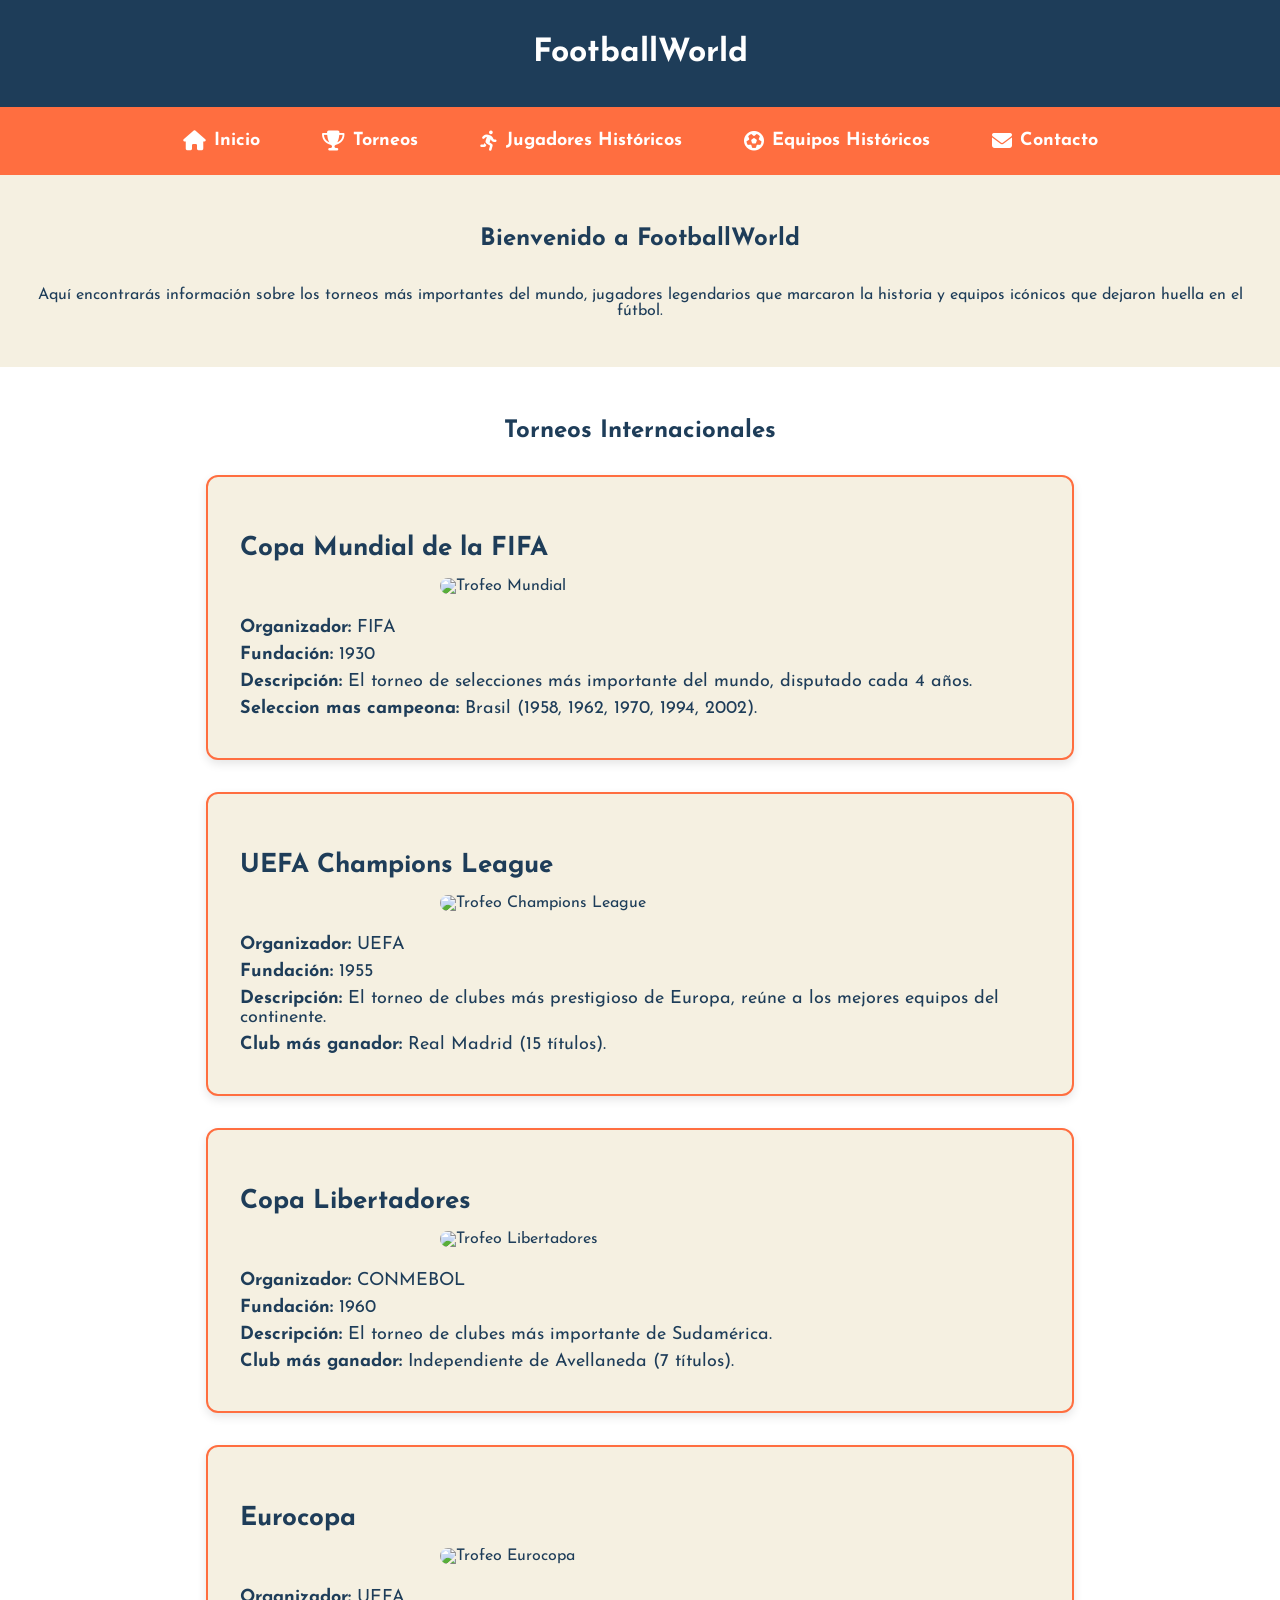
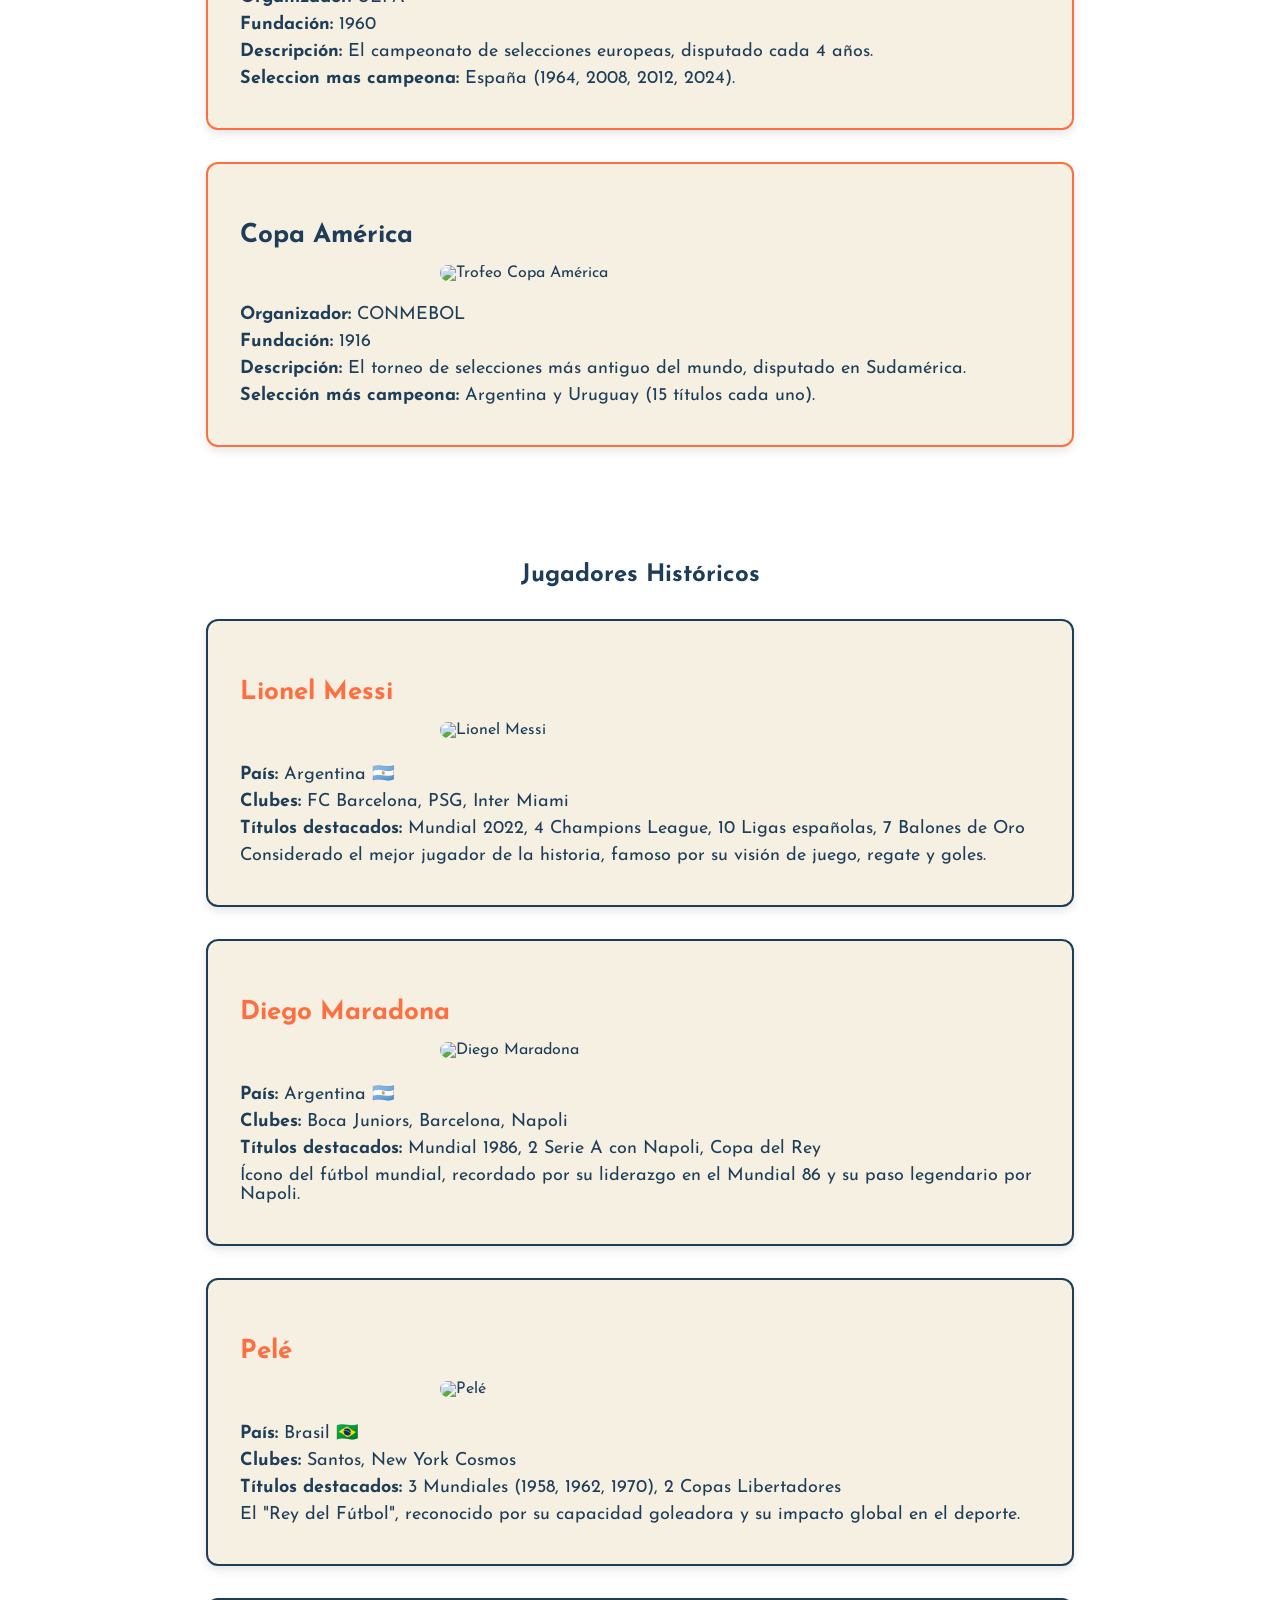
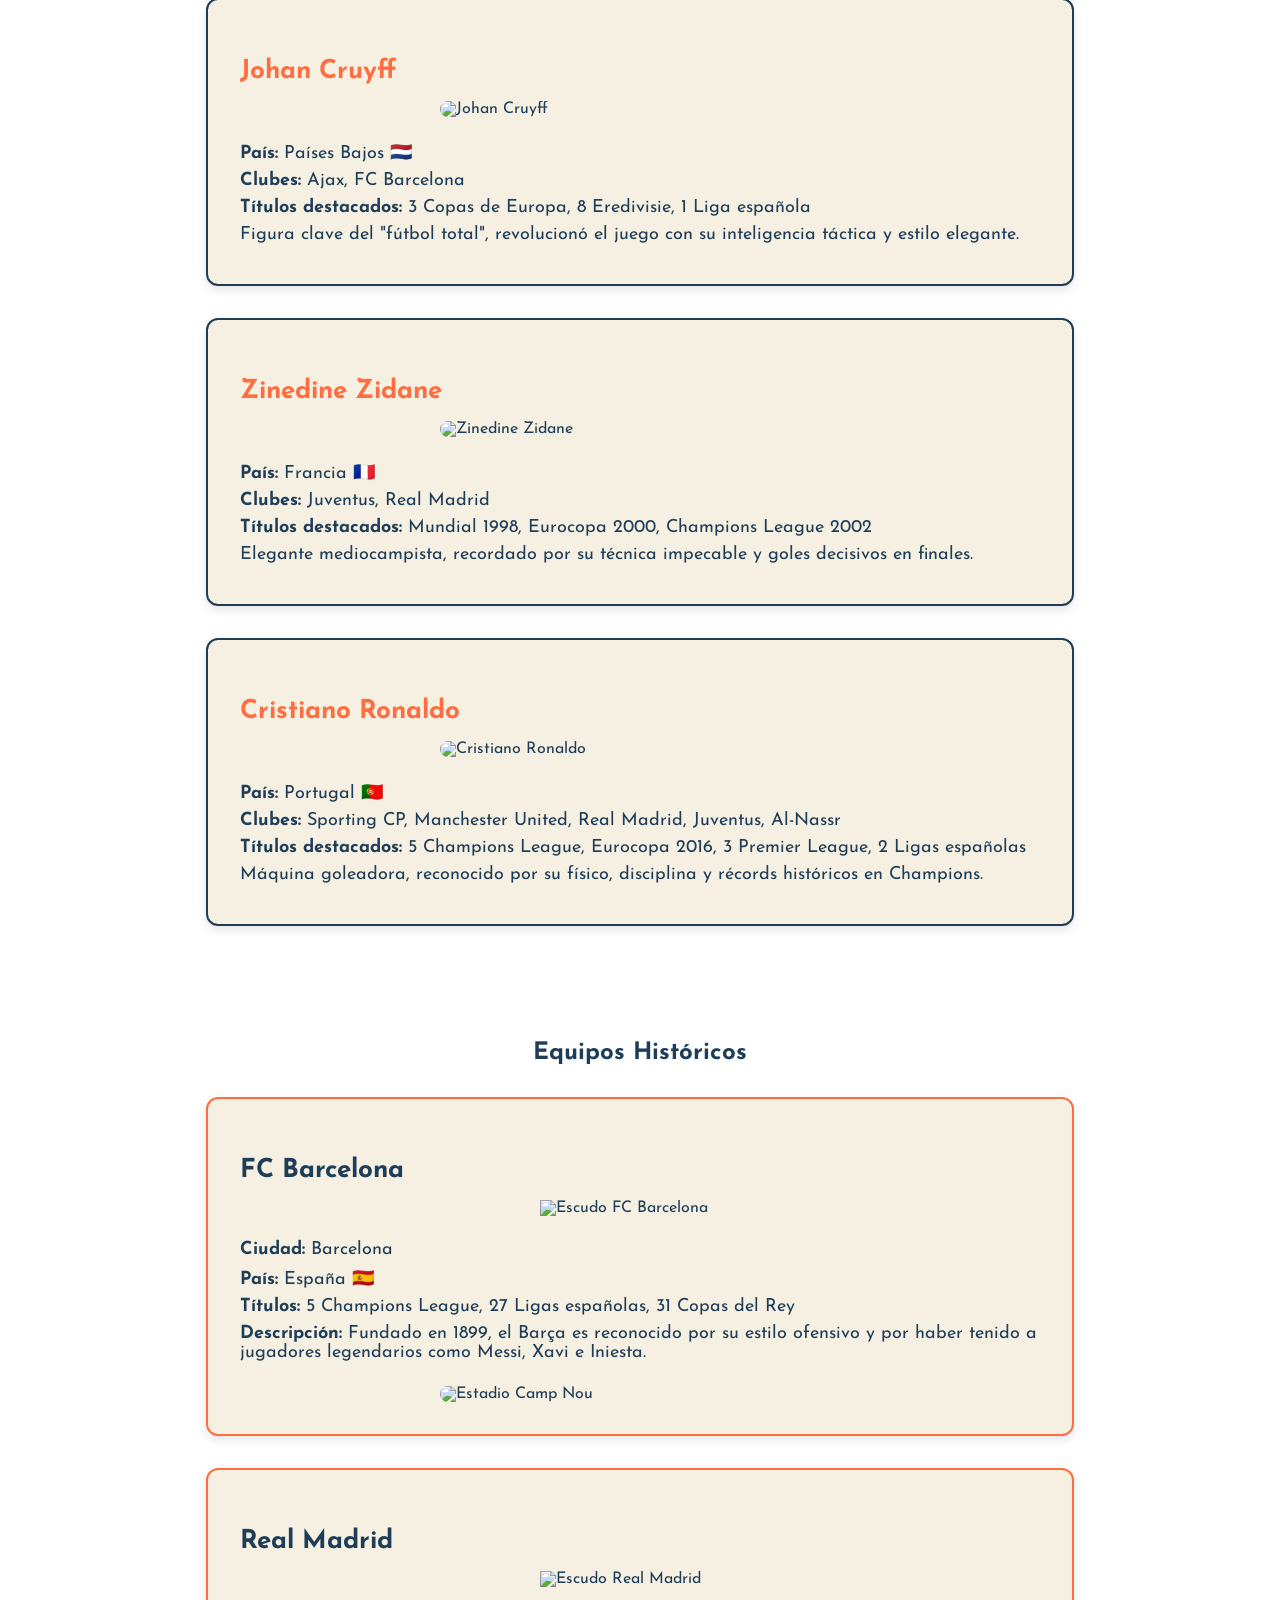
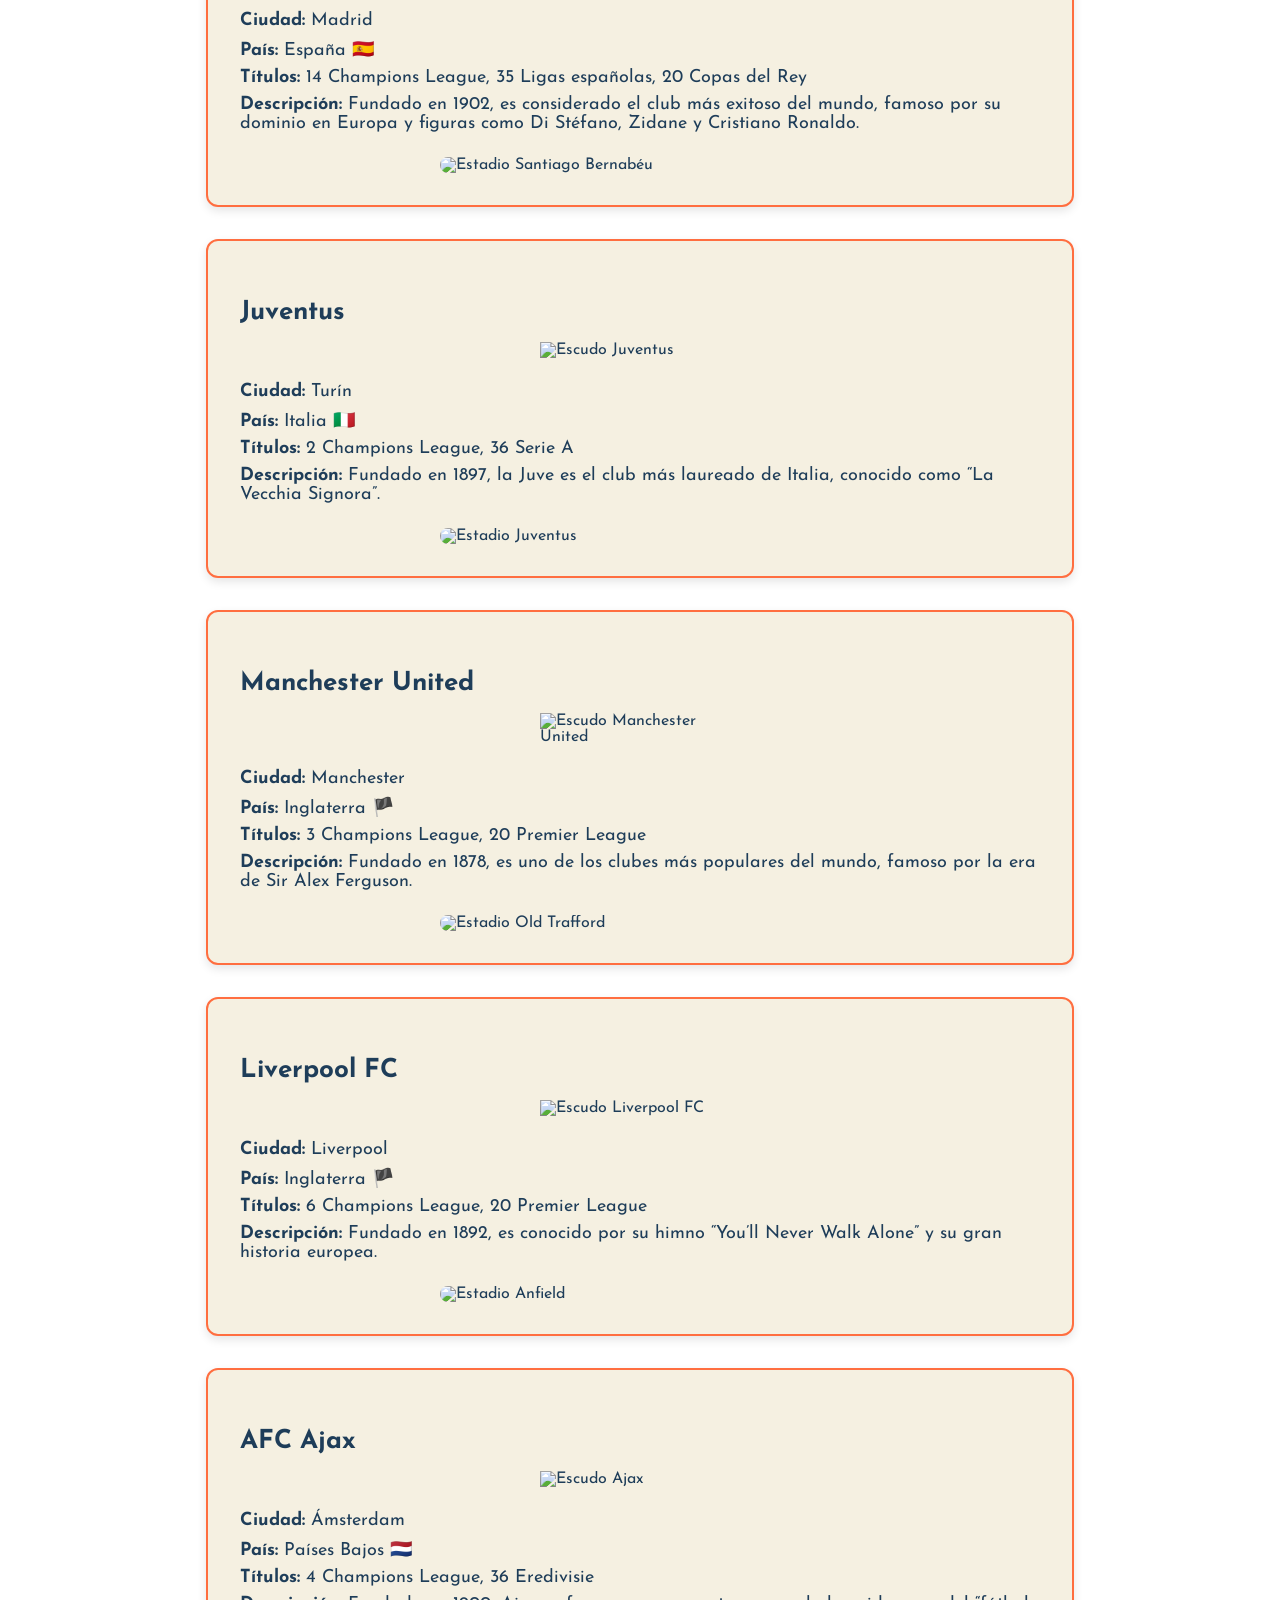
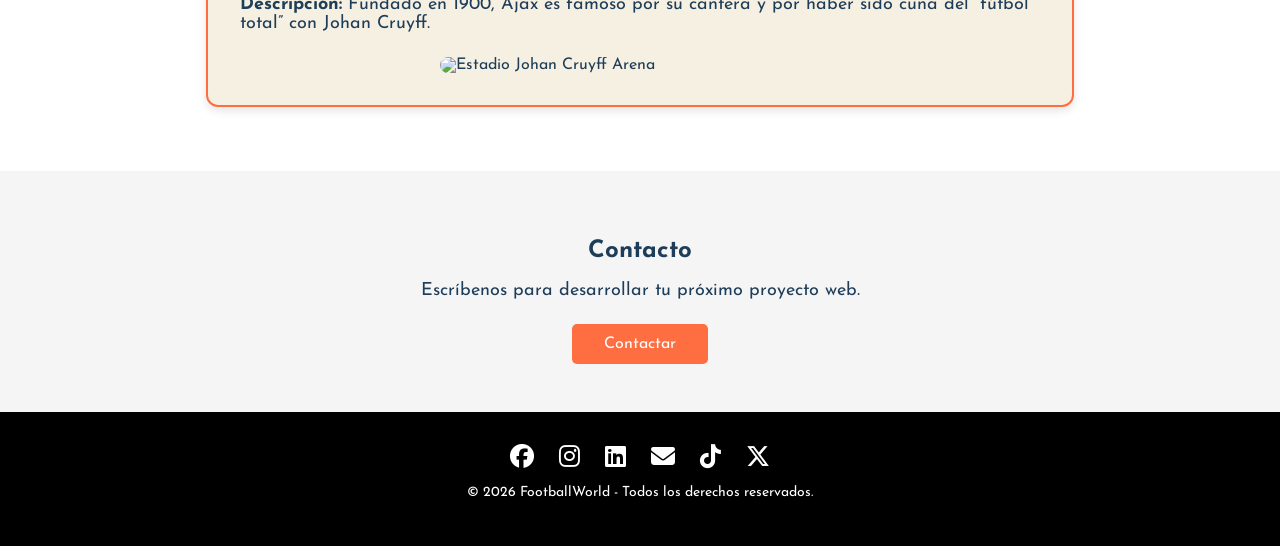
==== index.html @ 8bb460c0 "Primer commit examen" ====
<!DOCTYPE html>
<html lang="es">
<head>
  <meta charset="UTF-8">
  <meta name="viewport" content="width=device-width, initial-scale=1.0">
  <title>FootballWorld</title>
  <link rel="stylesheet" href="styles.css">
  <link rel="stylesheet" href="https://cdnjs.cloudflare.com/ajax/libs/font-awesome/6.5.0/css/all.min.css">
  <link href="https://fonts.googleapis.com/css2?family=Josefin+Sans:wght@400;600;700&display=swap" rel="stylesheet">
</head>
<body>
  <header>
    <h1>FootballWorld</h1>
  </header>

  <nav>
  <ul class="navbar">
    <li><a href="#inicio"><i class="fa-solid fa-house"></i> Inicio</a></li>
    <li><a href="#torneos"><i class="fa-solid fa-trophy"></i> Torneos</a></li>
    <li><a href="#jugadores"><i class="fa-solid fa-person-running"></i> Jugadores Históricos</a></li>
    <li><a href="#equipos"><i class="fa-solid fa-futbol"></i> Equipos Históricos</a></li>
    <li><a href="#contacto"><i class="fa-solid fa-envelope"></i> Contacto</a></li>
  </ul>
</nav>

  <main id="inicio">
  <section class="intro">
    <h2>Bienvenido a FootballWorld</h2>
    <p>
      Aquí encontrarás información sobre los torneos más importantes del mundo, 
      jugadores legendarios que marcaron la historia y equipos icónicos que 
      dejaron huella en el fútbol.
    </p>
  </section>

<section id="torneos" class="torneos">
  <h2>Torneos Internacionales</h2>

  <article class="torneo">
    <h3>Copa Mundial de la FIFA</h3>
    <img src="https://encrypted-tbn0.gstatic.com/images?q=tbn:ANd9GcSL83LTvToa8nccaPI89lY_5sofRJdezQf_lw0dW2DbQk1eMROMgVx8tAE&s=10" alt="Trofeo Mundial" class="imagen-torneo">
    <p><strong>Organizador:</strong> FIFA</p>
    <p><strong>Fundación:</strong> 1930</p>
    <p><strong>Descripción:</strong> El torneo de selecciones más importante del mundo, disputado cada 4 años.</p>
    <p><strong>Seleccion mas campeona:</strong> Brasil (1958, 1962, 1970, 1994, 2002).</p>
  </article>

  <article class="torneo">
    <h3>UEFA Champions League</h3>
    <img src="https://s2.elespanol.com/2022/05/23/deportes/futbol/674692775_224511072_1706x1280.jpg" alt="Trofeo Champions League" class="imagen-torneo">
    <p><strong>Organizador:</strong> UEFA</p>
    <p><strong>Fundación:</strong> 1955</p>
    <p><strong>Descripción:</strong> El torneo de clubes más prestigioso de Europa, reúne a los mejores equipos del continente.</p>
    <p><strong>Club más ganador:</strong> Real Madrid (15 títulos).</p>
  </article>

  <article class="torneo">
    <h3>Copa Libertadores</h3>
    <img src="https://www.eluniverso.com/resizer/v2/24DIKIOMERDZBE6WLTE4V4YYPY.jpg?auth=9428db338f1df5e79a36a889d933ce862d0573d025df606b18bf661cca1655e7&width=1055&height=670&quality=75&smart=true" alt="Trofeo Libertadores" class="imagen-torneo">
    <p><strong>Organizador:</strong> CONMEBOL</p>
    <p><strong>Fundación:</strong> 1960</p>
    <p><strong>Descripción:</strong> El torneo de clubes más importante de Sudamérica.</p>
    <p><strong>Club más ganador:</strong> Independiente de Avellaneda (7 títulos).</p>
  </article>

  <article class="torneo">
    <h3>Eurocopa</h3>
    <img src="https://cdn2.mediotiempo.com/uploads/media/2022/10/09/eurocopa-llevara-cabo-alemania-twitter.jpg" alt="Trofeo Eurocopa" class="imagen-torneo">
    <p><strong>Organizador:</strong> UEFA</p>
    <p><strong>Fundación:</strong> 1960</p>
    <p><strong>Descripción:</strong> El campeonato de selecciones europeas, disputado cada 4 años.</p>
    <p><strong>Seleccion mas campeona:</strong> España (1964, 2008, 2012, 2024).</p>
  </article>

  <article class="torneo">
    <h3>Copa América</h3>
    <img src="https://encrypted-tbn0.gstatic.com/images?q=tbn:ANd9GcQXk1ZOLnOisGRROzyBAfWPpgoR9V2AQHLovTvPxz3rZEyqccPFTFo9ViPD&s=10" alt="Trofeo Copa América" class="imagen-torneo">
    <p><strong>Organizador:</strong> CONMEBOL</p>
    <p><strong>Fundación:</strong> 1916</p>
    <p><strong>Descripción:</strong> El torneo de selecciones más antiguo del mundo, disputado en Sudamérica.</p>
    <p><strong>Selección más campeona:</strong> Argentina y Uruguay (15 títulos cada uno).</p>
  </article>
</section>

<section id="jugadores" class="jugadores">
  <h2>Jugadores Históricos</h2>

  <article class="jugador">
    <h3>Lionel Messi</h3>
    <img src="https://static01.nyt.com/images/2019/04/16/sports/16onsoccerweb-2/merlin_153612873_5bb119b9-8972-4087-b4fd-371cab8c5ba2-articleLarge.jpg?quality=75&auto=webp&disable=upscale" alt="Lionel Messi" class="imagen-jugador">
    <p><strong>País:</strong> Argentina 🇦🇷</p>
    <p><strong>Clubes:</strong> FC Barcelona, PSG, Inter Miami</p>
    <p><strong>Títulos destacados:</strong> Mundial 2022, 4 Champions League, 10 Ligas españolas, 7 Balones de Oro</p>
    <p>Considerado el mejor jugador de la historia, famoso por su visión de juego, regate y goles.</p>
  </article>

  <article class="jugador">
    <h3>Diego Maradona</h3>
    <img src="https://pbs.twimg.com/media/EWESHMOXsAAFfF1.jpg" alt="Diego Maradona" class="imagen-jugador">
    <p><strong>País:</strong> Argentina 🇦🇷</p>
    <p><strong>Clubes:</strong> Boca Juniors, Barcelona, Napoli</p>
    <p><strong>Títulos destacados:</strong> Mundial 1986, 2 Serie A con Napoli, Copa del Rey</p>
    <p>Ícono del fútbol mundial, recordado por su liderazgo en el Mundial 86 y su paso legendario por Napoli.</p>
  </article>

  <article class="jugador">
    <h3>Pelé</h3>
    <img src="https://img.vavel.com/pele-1670369741960.webp" alt="Pelé" class="imagen-jugador">
    <p><strong>País:</strong> Brasil 🇧🇷</p>
    <p><strong>Clubes:</strong> Santos, New York Cosmos</p>
    <p><strong>Títulos destacados:</strong> 3 Mundiales (1958, 1962, 1970), 2 Copas Libertadores</p>
    <p>El "Rey del Fútbol", reconocido por su capacidad goleadora y su impacto global en el deporte.</p>
  </article>

  <article class="jugador">
    <h3>Johan Cruyff</h3>
    <img src="https://d3h7g948tee6ho.cloudfront.net/wp-content/uploads/2022/04/gol-imposible.jpg" alt="Johan Cruyff" class="imagen-jugador">
    <p><strong>País:</strong> Países Bajos 🇳🇱</p>
    <p><strong>Clubes:</strong> Ajax, FC Barcelona</p>
    <p><strong>Títulos destacados:</strong> 3 Copas de Europa, 8 Eredivisie, 1 Liga española</p>
    <p>Figura clave del "fútbol total", revolucionó el juego con su inteligencia táctica y estilo elegante.</p>
  </article>

  <article class="jugador">
    <h3>Zinedine Zidane</h3>
    <img src="https://editorial.uefa.com/resources/025d-0f69b209e165-4b70a310f06b-1000/bayer_leverkusen_v_real_madrid_-_champions_league_final_2002.jpeg" alt="Zinedine Zidane" class="imagen-jugador">
    <p><strong>País:</strong> Francia 🇫🇷</p>
    <p><strong>Clubes:</strong> Juventus, Real Madrid</p>
    <p><strong>Títulos destacados:</strong> Mundial 1998, Eurocopa 2000, Champions League 2002</p>
    <p>Elegante mediocampista, recordado por su técnica impecable y goles decisivos en finales.</p>
  </article>

  <article class="jugador">
    <h3>Cristiano Ronaldo</h3>
    <img src="https://s2.elespanol.com/2018/07/03/elbernabeu/real-madrid/futbol/futbol_319734402_91106588_1706x1280.jpg" alt="Cristiano Ronaldo" class="imagen-jugador">
    <p><strong>País:</strong> Portugal 🇵🇹</p>
    <p><strong>Clubes:</strong> Sporting CP, Manchester United, Real Madrid, Juventus, Al-Nassr</p>
    <p><strong>Títulos destacados:</strong> 5 Champions League, Eurocopa 2016, 3 Premier League, 2 Ligas españolas</p>
    <p>Máquina goleadora, reconocido por su físico, disciplina y récords históricos en Champions.</p>
  </article>
</section>

<section id="equipos" class="equipos">
  <h2>Equipos Históricos</h2>

  <article class="equipo">
    <h3>FC Barcelona</h3>
    <img src="https://upload.wikimedia.org/wikipedia/sco/thumb/4/47/FC_Barcelona_%28crest%29.svg/1280px-FC_Barcelona_%28crest%29.svg.png" alt="Escudo FC Barcelona" class="imagen-equipo">
    <p><strong>Ciudad:</strong> Barcelona</p>
    <p><strong>País:</strong> España 🇪🇸</p>
    <p><strong>Títulos:</strong> 5 Champions League, 27 Ligas españolas, 31 Copas del Rey</p>
    <p><strong>Descripción:</strong> Fundado en 1899, el Barça es reconocido por su estilo ofensivo y por haber tenido a jugadores legendarios como Messi, Xavi e Iniesta.</p>
    <img src="https://www.fcbarcelona.com/photo-resources/2021/08/09/276ad270-e5c6-453d-8d9f-212417ad7cb3/Camp-Nou-3.jpg?width=1200&height=750" alt="Estadio Camp Nou" class="imagen-estadio">
  </article>

  <!-- Real Madrid -->
  <article class="equipo">
    <h3>Real Madrid</h3>
    <img src="https://upload.wikimedia.org/wikipedia/en/5/56/Real_Madrid_CF.svg" alt="Escudo Real Madrid" class="imagen-equipo">
    <p><strong>Ciudad:</strong> Madrid</p>
    <p><strong>País:</strong> España 🇪🇸</p>
    <p><strong>Títulos:</strong> 14 Champions League, 35 Ligas españolas, 20 Copas del Rey</p>
    <p><strong>Descripción:</strong> Fundado en 1902, es considerado el club más exitoso del mundo, famoso por su dominio en Europa y figuras como Di Stéfano, Zidane y Cristiano Ronaldo.</p>
    <img src="https://www.hypertherm.com/globalassets/learn-about-cutting/spark-blog/art_real_madrid_stadium_interior_1140x604.jpg" alt="Estadio Santiago Bernabéu" class="imagen-estadio">
  </article>

  <article class="equipo">
    <h3>Juventus</h3>
    <img src="https://images.seeklogo.com/logo-png/20/2/fc-juventus-logo-png_seeklogo-203261.png" alt="Escudo Juventus" class="imagen-equipo">
    <p><strong>Ciudad:</strong> Turín</p>
    <p><strong>País:</strong> Italia 🇮🇹</p>
    <p><strong>Títulos:</strong> 2 Champions League, 36 Serie A</p>
    <p><strong>Descripción:</strong> Fundado en 1897, la Juve es el club más laureado de Italia, conocido como “La Vecchia Signora”.</p>
    <img src="https://dynamic-media-cdn.tripadvisor.com/media/photo-o/25/3e/59/34/stadio-allianz.jpg?w=900&h=500&s=1" alt="Estadio Juventus" class="imagen-estadio">
  </article>

  <article class="equipo">
    <h3>Manchester United</h3>
    <img src="https://upload.wikimedia.org/wikipedia/hif/f/ff/Manchester_United_FC_crest.png" alt="Escudo Manchester United" class="imagen-equipo">
    <p><strong>Ciudad:</strong> Manchester</p>
    <p><strong>País:</strong> Inglaterra 🏴</p>
    <p><strong>Títulos:</strong> 3 Champions League, 20 Premier League</p>
    <p><strong>Descripción:</strong> Fundado en 1878, es uno de los clubes más populares del mundo, famoso por la era de Sir Alex Ferguson.</p>
    <img src="https://encrypted-tbn0.gstatic.com/images?q=tbn:ANd9GcS4uNKhJGuvqZ28ecp8S-h_rmk_OVQ6Z95jcQdU89nCenhBRkv2DP1U0B5q&s=10" alt="Estadio Old Trafford" class="imagen-estadio">
  </article>

  <article class="equipo">
    <h3>Liverpool FC</h3>
    <img src="https://upload.wikimedia.org/wikipedia/en/0/0c/Liverpool_FC.svg" alt="Escudo Liverpool FC" class="imagen-equipo">
    <p><strong>Ciudad:</strong> Liverpool</p>
    <p><strong>País:</strong> Inglaterra 🏴</p>
    <p><strong>Títulos:</strong> 6 Champions League, 20 Premier League</p>
    <p><strong>Descripción:</strong> Fundado en 1892, es conocido por su himno “You’ll Never Walk Alone” y su gran historia europea.</p>
    <img src="https://backend.liverpoolfc.com/sites/default/files/styles/lg/public/2025-09/anfield-general-view-gv-12092025_00d1642212056df2efb76a2cb9ade743.jpg?itok=Q9i3o9fA" alt="Estadio Anfield" class="imagen-estadio">
  </article>

  <article class="equipo">
    <h3>AFC Ajax</h3>
    <img src="https://upload.wikimedia.org/wikipedia/commons/thumb/0/0d/Logo_AFC_Ajax_%281928-1991%2C_2025-%29.png/250px-Logo_AFC_Ajax_%281928-1991%2C_2025-%29.png" alt="Escudo Ajax" class="imagen-equipo">
    <p><strong>Ciudad:</strong> Ámsterdam</p>
    <p><strong>País:</strong> Países Bajos 🇳🇱</p>
    <p><strong>Títulos:</strong> 4 Champions League, 36 Eredivisie</p>
    <p><strong>Descripción:</strong> Fundado en 1900, Ajax es famoso por su cantera y por haber sido cuna del “fútbol total” con Johan Cruyff.</p>
    <img src="https://images.nu.nl/m/jqgx0rda4uex_wd1280/0/357/5566/3131/johan-cruijff-arena-ajax.jpg" alt="Estadio Johan Cruyff Arena" class="imagen-estadio">
  </article>
</section>

<section id="contacto" class="contacto">
  <h2>Contacto</h2>
  <p>Escríbenos para desarrollar tu próximo proyecto web.</p>
  <a href="#" class="btn-contacto">Contactar</a>
</section>

<footer class="footer">
  <div class="social-icons">
    <i class="fa-brands fa-facebook"></i>
    <i class="fa-brands fa-instagram"></i>
    <i class="fa-brands fa-linkedin"></i>
    <i class="fa-solid fa-envelope"></i>
    <i class="fa-brands fa-tiktok"></i>
    <i class="fa-brands fa-x-twitter"></i>
  </div>
  <p>© 2026 FootballWorld - Todos los derechos reservados.</p>
</footer>
</body>
</html>
---- styles.css ----
html {
  scroll-behavior: smooth;
}

:root {
  --color-primario: #1e3d59;
  --color-secundario: #f5f0e1;
  --color-acento: #ff6e40;
}

body {
  font-family: 'Josefin Sans', sans-serif;
  margin: 0;
  padding: 0;
  background-color: var(--color-secundario);
  color: var(--color-primario);
}

header {
  background-color: var(--color-primario);
  color: white;
  text-align: center;
  padding: 16px;
  margin: 0;
}

/* Navbar */
nav {
  background-color: var(--color-acento);
  position: sticky;
  top: 0;
  width: 100%;
  z-index: 1000;
  margin: 0;
  padding: 16px 0;
}

.navbar {
  list-style: none;
  display: flex;
  justify-content: center;
  margin: 0;
  padding: 0;
  gap: 30px;
}

.navbar li {
  margin: 0;
}

.navbar a {
  text-decoration: none;
  color: white;
  font-weight: bold;
  display: flex;
  align-items: center;
  gap: 8px;
  font-size: 18px;
  padding: 8px 16px;
}

.navbar i {
  font-size: 20px;
}

.intro {
  display: flex;
  flex-direction: column;
  align-items: center;
  padding: 32px;
  text-align: center;
}

.jugadores {
  padding: 32px;
  background-color: #ffffff;
}

.jugadores h2 {
  text-align: center;
  color: var(--color-primario);
  margin-bottom: 24px;
}

.jugador {
  border: 2px solid var(--color-primario);
  border-radius: 12px;
  padding: 32px;
  margin: 32px auto;
  max-width: 800px;
  background-color: var(--color-secundario);
  box-shadow: 0 4px 10px rgba(0,0,0,0.1);
}

.jugador h3 {
  color: var(--color-acento);
  margin-bottom: 16px;
  font-size: 26px;
}

.jugador p {
  margin: 8px 0;
  font-size: 18px;
}

.imagen-jugador {
  display: block;
  max-width: 400px;
  margin: 0 auto 24px auto;
  border-radius: 10px;
}

.torneos {
  padding: 32px;
  background-color: #ffffff;
}

.torneos h2 {
  text-align: center;
  color: var(--color-primario);
  margin-bottom: 24px;
}

.torneo {
  border: 2px solid var(--color-acento);
  border-radius: 12px;
  padding: 32px;
  margin: 32px auto;
  max-width: 800px;
  background-color: var(--color-secundario);
  box-shadow: 0 4px 10px rgba(0,0,0,0.1);
}

.torneo h3 {
  color: var(--color-primario);
  margin-bottom: 16px;
  font-size: 26px;
}

.torneo p {
  margin: 8px 0;
  font-size: 18px;
}

.imagen-torneo {
  display: block;
  max-width: 400px;
  margin: 0 auto 24px auto;
  border-radius: 10px;
}

.equipos {
  padding: 32px;
  background-color: #ffffff;
}

.equipos h2 {
  text-align: center;
  color: var(--color-primario);
  margin-bottom: 24px;
}

.equipo {
  border: 2px solid var(--color-acento);
  border-radius: 12px;
  padding: 32px;
  margin: 32px auto;
  max-width: 800px;
  background-color: var(--color-secundario);
  box-shadow: 0 4px 10px rgba(0,0,0,0.1);
}

.equipo h3 {
  color: var(--color-primario);
  margin-bottom: 16px;
  font-size: 26px;
}

.equipo p {
  margin: 8px 0;
  font-size: 18px;
}

.imagen-equipo {
  display: block;
  max-width: 200px;
  margin: 0 auto 24px auto;
}

.imagen-estadio {
  display: block;
  max-width: 400px;
  margin: 24px auto 0 auto;
  border-radius: 10px;
}

.contacto {
  background-color: #f5f5f5;
  text-align: center;
  padding: 48px 16px;
}

.contacto h2 {
  color: var(--color-primario);
  margin-bottom: 16px;
}

.contacto p {
  margin-bottom: 24px;
  font-size: 18px;
}

.btn-contacto {
  background-color: var(--color-acento);
  color: white;
  border: none;
  padding: 12px 32px;
  font-size: 16px;
  border-radius: 5px;
  cursor: pointer;
  transition: background-color 0.3s;
  text-decoration: none;
  display: inline-block;
}

.btn-contacto:hover {
  background-color: var(--color-primario);
}

.footer {
  background-color: #000;
  color: white;
  text-align: center;
  padding: 32px 16px;
}

.social-icons {
  margin-bottom: 16px;
}

.social-icons i {
  font-size: 24px;
  margin: 0 10px;
  cursor: pointer;
  transition: color 0.3s;
}

.social-icons i:hover {
  color: var(--color-acento);
}

.footer p {
  font-size: 14px;
}
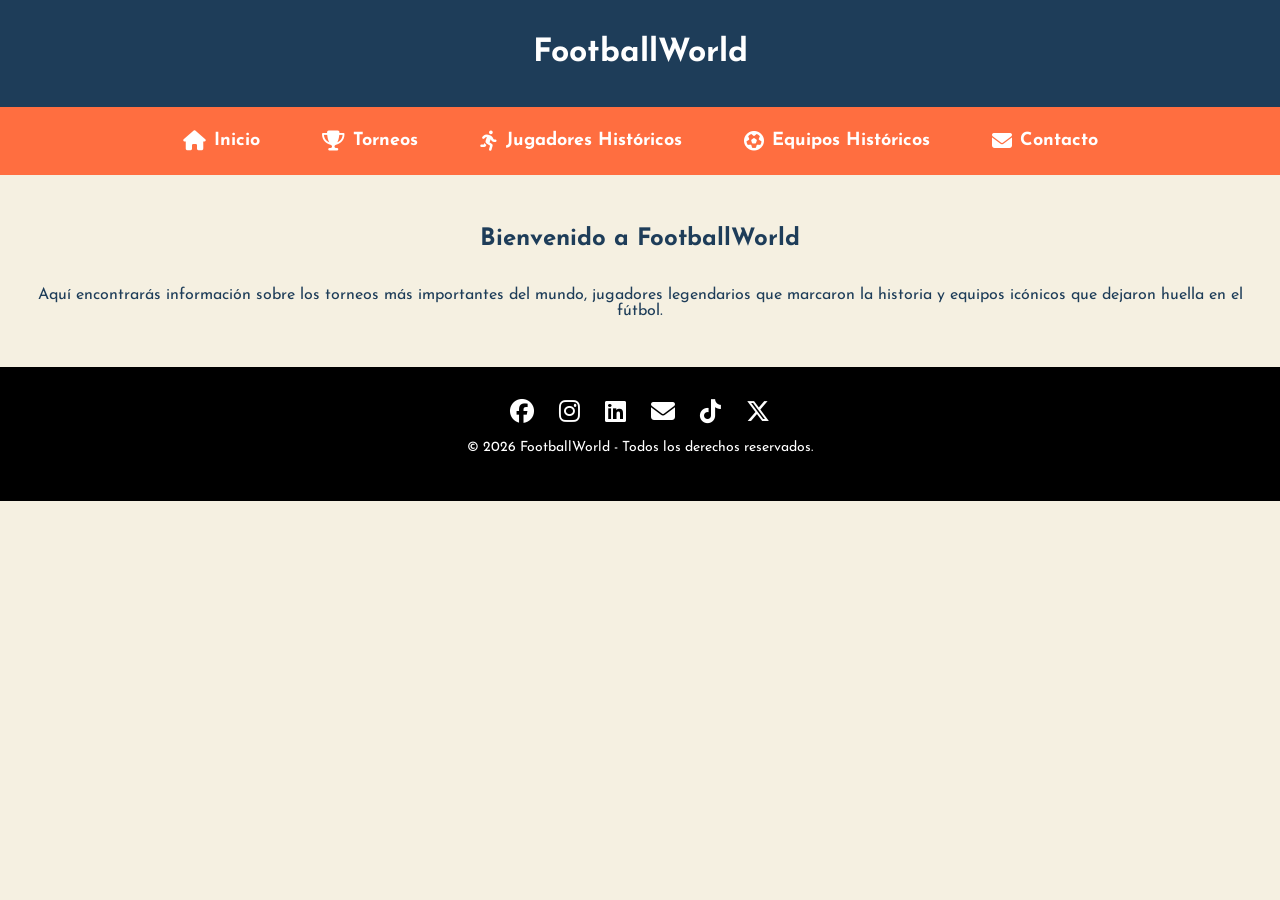
==== commit 56c792b0: "segundo commit examen" ====
--- a/index.html
+++ b/index.html
@@ -4,7 +4,7 @@
   <meta charset="UTF-8">
   <meta name="viewport" content="width=device-width, initial-scale=1.0">
   <title>FootballWorld</title>
-  <link rel="stylesheet" href="styles.css">
+  <link rel="stylesheet" href="css/styles.css">
   <link rel="stylesheet" href="https://cdnjs.cloudflare.com/ajax/libs/font-awesome/6.5.0/css/all.min.css">
   <link href="https://fonts.googleapis.com/css2?family=Josefin+Sans:wght@400;600;700&display=swap" rel="stylesheet">
 </head>
@@ -15,11 +15,11 @@
 
   <nav>
   <ul class="navbar">
-    <li><a href="#inicio"><i class="fa-solid fa-house"></i> Inicio</a></li>
-    <li><a href="#torneos"><i class="fa-solid fa-trophy"></i> Torneos</a></li>
-    <li><a href="#jugadores"><i class="fa-solid fa-person-running"></i> Jugadores Históricos</a></li>
-    <li><a href="#equipos"><i class="fa-solid fa-futbol"></i> Equipos Históricos</a></li>
-    <li><a href="#contacto"><i class="fa-solid fa-envelope"></i> Contacto</a></li>
+    <li><a href="index.html"><i class="fa-solid fa-house"></i> Inicio</a></li>
+    <li><a href="pages/torneos.html"><i class="fa-solid fa-trophy"></i> Torneos</a></li>
+    <li><a href="pages/jugadores.html"><i class="fa-solid fa-person-running"></i> Jugadores Históricos</a></li>
+    <li><a href="pages/equipos.html"><i class="fa-solid fa-futbol"></i> Equipos Históricos</a></li>
+    <li><a href="pages/contacto.html"><i class="fa-solid fa-envelope"></i> Contacto</a></li>
   </ul>
 </nav>
 
@@ -32,184 +32,7 @@
       dejaron huella en el fútbol.
     </p>
   </section>
-
-<section id="torneos" class="torneos">
-  <h2>Torneos Internacionales</h2>
-
-  <article class="torneo">
-    <h3>Copa Mundial de la FIFA</h3>
-    <img src="https://encrypted-tbn0.gstatic.com/images?q=tbn:ANd9GcSL83LTvToa8nccaPI89lY_5sofRJdezQf_lw0dW2DbQk1eMROMgVx8tAE&s=10" alt="Trofeo Mundial" class="imagen-torneo">
-    <p><strong>Organizador:</strong> FIFA</p>
-    <p><strong>Fundación:</strong> 1930</p>
-    <p><strong>Descripción:</strong> El torneo de selecciones más importante del mundo, disputado cada 4 años.</p>
-    <p><strong>Seleccion mas campeona:</strong> Brasil (1958, 1962, 1970, 1994, 2002).</p>
-  </article>
-
-  <article class="torneo">
-    <h3>UEFA Champions League</h3>
-    <img src="https://s2.elespanol.com/2022/05/23/deportes/futbol/674692775_224511072_1706x1280.jpg" alt="Trofeo Champions League" class="imagen-torneo">
-    <p><strong>Organizador:</strong> UEFA</p>
-    <p><strong>Fundación:</strong> 1955</p>
-    <p><strong>Descripción:</strong> El torneo de clubes más prestigioso de Europa, reúne a los mejores equipos del continente.</p>
-    <p><strong>Club más ganador:</strong> Real Madrid (15 títulos).</p>
-  </article>
-
-  <article class="torneo">
-    <h3>Copa Libertadores</h3>
-    <img src="https://www.eluniverso.com/resizer/v2/24DIKIOMERDZBE6WLTE4V4YYPY.jpg?auth=9428db338f1df5e79a36a889d933ce862d0573d025df606b18bf661cca1655e7&width=1055&height=670&quality=75&smart=true" alt="Trofeo Libertadores" class="imagen-torneo">
-    <p><strong>Organizador:</strong> CONMEBOL</p>
-    <p><strong>Fundación:</strong> 1960</p>
-    <p><strong>Descripción:</strong> El torneo de clubes más importante de Sudamérica.</p>
-    <p><strong>Club más ganador:</strong> Independiente de Avellaneda (7 títulos).</p>
-  </article>
-
-  <article class="torneo">
-    <h3>Eurocopa</h3>
-    <img src="https://cdn2.mediotiempo.com/uploads/media/2022/10/09/eurocopa-llevara-cabo-alemania-twitter.jpg" alt="Trofeo Eurocopa" class="imagen-torneo">
-    <p><strong>Organizador:</strong> UEFA</p>
-    <p><strong>Fundación:</strong> 1960</p>
-    <p><strong>Descripción:</strong> El campeonato de selecciones europeas, disputado cada 4 años.</p>
-    <p><strong>Seleccion mas campeona:</strong> España (1964, 2008, 2012, 2024).</p>
-  </article>
-
-  <article class="torneo">
-    <h3>Copa América</h3>
-    <img src="https://encrypted-tbn0.gstatic.com/images?q=tbn:ANd9GcQXk1ZOLnOisGRROzyBAfWPpgoR9V2AQHLovTvPxz3rZEyqccPFTFo9ViPD&s=10" alt="Trofeo Copa América" class="imagen-torneo">
-    <p><strong>Organizador:</strong> CONMEBOL</p>
-    <p><strong>Fundación:</strong> 1916</p>
-    <p><strong>Descripción:</strong> El torneo de selecciones más antiguo del mundo, disputado en Sudamérica.</p>
-    <p><strong>Selección más campeona:</strong> Argentina y Uruguay (15 títulos cada uno).</p>
-  </article>
-</section>
-
-<section id="jugadores" class="jugadores">
-  <h2>Jugadores Históricos</h2>
-
-  <article class="jugador">
-    <h3>Lionel Messi</h3>
-    <img src="https://static01.nyt.com/images/2019/04/16/sports/16onsoccerweb-2/merlin_153612873_5bb119b9-8972-4087-b4fd-371cab8c5ba2-articleLarge.jpg?quality=75&auto=webp&disable=upscale" alt="Lionel Messi" class="imagen-jugador">
-    <p><strong>País:</strong> Argentina 🇦🇷</p>
-    <p><strong>Clubes:</strong> FC Barcelona, PSG, Inter Miami</p>
-    <p><strong>Títulos destacados:</strong> Mundial 2022, 4 Champions League, 10 Ligas españolas, 7 Balones de Oro</p>
-    <p>Considerado el mejor jugador de la historia, famoso por su visión de juego, regate y goles.</p>
-  </article>
-
-  <article class="jugador">
-    <h3>Diego Maradona</h3>
-    <img src="https://pbs.twimg.com/media/EWESHMOXsAAFfF1.jpg" alt="Diego Maradona" class="imagen-jugador">
-    <p><strong>País:</strong> Argentina 🇦🇷</p>
-    <p><strong>Clubes:</strong> Boca Juniors, Barcelona, Napoli</p>
-    <p><strong>Títulos destacados:</strong> Mundial 1986, 2 Serie A con Napoli, Copa del Rey</p>
-    <p>Ícono del fútbol mundial, recordado por su liderazgo en el Mundial 86 y su paso legendario por Napoli.</p>
-  </article>
-
-  <article class="jugador">
-    <h3>Pelé</h3>
-    <img src="https://img.vavel.com/pele-1670369741960.webp" alt="Pelé" class="imagen-jugador">
-    <p><strong>País:</strong> Brasil 🇧🇷</p>
-    <p><strong>Clubes:</strong> Santos, New York Cosmos</p>
-    <p><strong>Títulos destacados:</strong> 3 Mundiales (1958, 1962, 1970), 2 Copas Libertadores</p>
-    <p>El "Rey del Fútbol", reconocido por su capacidad goleadora y su impacto global en el deporte.</p>
-  </article>
-
-  <article class="jugador">
-    <h3>Johan Cruyff</h3>
-    <img src="https://d3h7g948tee6ho.cloudfront.net/wp-content/uploads/2022/04/gol-imposible.jpg" alt="Johan Cruyff" class="imagen-jugador">
-    <p><strong>País:</strong> Países Bajos 🇳🇱</p>
-    <p><strong>Clubes:</strong> Ajax, FC Barcelona</p>
-    <p><strong>Títulos destacados:</strong> 3 Copas de Europa, 8 Eredivisie, 1 Liga española</p>
-    <p>Figura clave del "fútbol total", revolucionó el juego con su inteligencia táctica y estilo elegante.</p>
-  </article>
-
-  <article class="jugador">
-    <h3>Zinedine Zidane</h3>
-    <img src="https://editorial.uefa.com/resources/025d-0f69b209e165-4b70a310f06b-1000/bayer_leverkusen_v_real_madrid_-_champions_league_final_2002.jpeg" alt="Zinedine Zidane" class="imagen-jugador">
-    <p><strong>País:</strong> Francia 🇫🇷</p>
-    <p><strong>Clubes:</strong> Juventus, Real Madrid</p>
-    <p><strong>Títulos destacados:</strong> Mundial 1998, Eurocopa 2000, Champions League 2002</p>
-    <p>Elegante mediocampista, recordado por su técnica impecable y goles decisivos en finales.</p>
-  </article>
-
-  <article class="jugador">
-    <h3>Cristiano Ronaldo</h3>
-    <img src="https://s2.elespanol.com/2018/07/03/elbernabeu/real-madrid/futbol/futbol_319734402_91106588_1706x1280.jpg" alt="Cristiano Ronaldo" class="imagen-jugador">
-    <p><strong>País:</strong> Portugal 🇵🇹</p>
-    <p><strong>Clubes:</strong> Sporting CP, Manchester United, Real Madrid, Juventus, Al-Nassr</p>
-    <p><strong>Títulos destacados:</strong> 5 Champions League, Eurocopa 2016, 3 Premier League, 2 Ligas españolas</p>
-    <p>Máquina goleadora, reconocido por su físico, disciplina y récords históricos en Champions.</p>
-  </article>
-</section>
-
-<section id="equipos" class="equipos">
-  <h2>Equipos Históricos</h2>
-
-  <article class="equipo">
-    <h3>FC Barcelona</h3>
-    <img src="https://upload.wikimedia.org/wikipedia/sco/thumb/4/47/FC_Barcelona_%28crest%29.svg/1280px-FC_Barcelona_%28crest%29.svg.png" alt="Escudo FC Barcelona" class="imagen-equipo">
-    <p><strong>Ciudad:</strong> Barcelona</p>
-    <p><strong>País:</strong> España 🇪🇸</p>
-    <p><strong>Títulos:</strong> 5 Champions League, 27 Ligas españolas, 31 Copas del Rey</p>
-    <p><strong>Descripción:</strong> Fundado en 1899, el Barça es reconocido por su estilo ofensivo y por haber tenido a jugadores legendarios como Messi, Xavi e Iniesta.</p>
-    <img src="https://www.fcbarcelona.com/photo-resources/2021/08/09/276ad270-e5c6-453d-8d9f-212417ad7cb3/Camp-Nou-3.jpg?width=1200&height=750" alt="Estadio Camp Nou" class="imagen-estadio">
-  </article>
-
-  <!-- Real Madrid -->
-  <article class="equipo">
-    <h3>Real Madrid</h3>
-    <img src="https://upload.wikimedia.org/wikipedia/en/5/56/Real_Madrid_CF.svg" alt="Escudo Real Madrid" class="imagen-equipo">
-    <p><strong>Ciudad:</strong> Madrid</p>
-    <p><strong>País:</strong> España 🇪🇸</p>
-    <p><strong>Títulos:</strong> 14 Champions League, 35 Ligas españolas, 20 Copas del Rey</p>
-    <p><strong>Descripción:</strong> Fundado en 1902, es considerado el club más exitoso del mundo, famoso por su dominio en Europa y figuras como Di Stéfano, Zidane y Cristiano Ronaldo.</p>
-    <img src="https://www.hypertherm.com/globalassets/learn-about-cutting/spark-blog/art_real_madrid_stadium_interior_1140x604.jpg" alt="Estadio Santiago Bernabéu" class="imagen-estadio">
-  </article>
-
-  <article class="equipo">
-    <h3>Juventus</h3>
-    <img src="https://images.seeklogo.com/logo-png/20/2/fc-juventus-logo-png_seeklogo-203261.png" alt="Escudo Juventus" class="imagen-equipo">
-    <p><strong>Ciudad:</strong> Turín</p>
-    <p><strong>País:</strong> Italia 🇮🇹</p>
-    <p><strong>Títulos:</strong> 2 Champions League, 36 Serie A</p>
-    <p><strong>Descripción:</strong> Fundado en 1897, la Juve es el club más laureado de Italia, conocido como “La Vecchia Signora”.</p>
-    <img src="https://dynamic-media-cdn.tripadvisor.com/media/photo-o/25/3e/59/34/stadio-allianz.jpg?w=900&h=500&s=1" alt="Estadio Juventus" class="imagen-estadio">
-  </article>
-
-  <article class="equipo">
-    <h3>Manchester United</h3>
-    <img src="https://upload.wikimedia.org/wikipedia/hif/f/ff/Manchester_United_FC_crest.png" alt="Escudo Manchester United" class="imagen-equipo">
-    <p><strong>Ciudad:</strong> Manchester</p>
-    <p><strong>País:</strong> Inglaterra 🏴</p>
-    <p><strong>Títulos:</strong> 3 Champions League, 20 Premier League</p>
-    <p><strong>Descripción:</strong> Fundado en 1878, es uno de los clubes más populares del mundo, famoso por la era de Sir Alex Ferguson.</p>
-    <img src="https://encrypted-tbn0.gstatic.com/images?q=tbn:ANd9GcS4uNKhJGuvqZ28ecp8S-h_rmk_OVQ6Z95jcQdU89nCenhBRkv2DP1U0B5q&s=10" alt="Estadio Old Trafford" class="imagen-estadio">
-  </article>
-
-  <article class="equipo">
-    <h3>Liverpool FC</h3>
-    <img src="https://upload.wikimedia.org/wikipedia/en/0/0c/Liverpool_FC.svg" alt="Escudo Liverpool FC" class="imagen-equipo">
-    <p><strong>Ciudad:</strong> Liverpool</p>
-    <p><strong>País:</strong> Inglaterra 🏴</p>
-    <p><strong>Títulos:</strong> 6 Champions League, 20 Premier League</p>
-    <p><strong>Descripción:</strong> Fundado en 1892, es conocido por su himno “You’ll Never Walk Alone” y su gran historia europea.</p>
-    <img src="https://backend.liverpoolfc.com/sites/default/files/styles/lg/public/2025-09/anfield-general-view-gv-12092025_00d1642212056df2efb76a2cb9ade743.jpg?itok=Q9i3o9fA" alt="Estadio Anfield" class="imagen-estadio">
-  </article>
-
-  <article class="equipo">
-    <h3>AFC Ajax</h3>
-    <img src="https://upload.wikimedia.org/wikipedia/commons/thumb/0/0d/Logo_AFC_Ajax_%281928-1991%2C_2025-%29.png/250px-Logo_AFC_Ajax_%281928-1991%2C_2025-%29.png" alt="Escudo Ajax" class="imagen-equipo">
-    <p><strong>Ciudad:</strong> Ámsterdam</p>
-    <p><strong>País:</strong> Países Bajos 🇳🇱</p>
-    <p><strong>Títulos:</strong> 4 Champions League, 36 Eredivisie</p>
-    <p><strong>Descripción:</strong> Fundado en 1900, Ajax es famoso por su cantera y por haber sido cuna del “fútbol total” con Johan Cruyff.</p>
-    <img src="https://images.nu.nl/m/jqgx0rda4uex_wd1280/0/357/5566/3131/johan-cruijff-arena-ajax.jpg" alt="Estadio Johan Cruyff Arena" class="imagen-estadio">
-  </article>
-</section>
-
-<section id="contacto" class="contacto">
-  <h2>Contacto</h2>
-  <p>Escríbenos para desarrollar tu próximo proyecto web.</p>
-  <a href="#" class="btn-contacto">Contactar</a>
-</section>
+  </main>
 
 <footer class="footer">
   <div class="social-icons">
--- a/css/styles.css
+++ b/css/styles.css
@@ -0,0 +1,253 @@
+html {
+  scroll-behavior: smooth;
+}
+
+:root {
+  --color-primario: #1e3d59;
+  --color-secundario: #f5f0e1;
+  --color-acento: #ff6e40;
+}
+
+body {
+  font-family: 'Josefin Sans', sans-serif;
+  margin: 0;
+  padding: 0;
+  background-color: var(--color-secundario);
+  color: var(--color-primario);
+}
+
+header {
+  background-color: var(--color-primario);
+  color: white;
+  text-align: center;
+  padding: 16px;
+  margin: 0;
+}
+
+nav {
+  background-color: var(--color-acento);
+  position: sticky;
+  top: 0;
+  width: 100%;
+  z-index: 1000;
+  margin: 0;
+  padding: 16px 0;
+}
+
+.navbar {
+  list-style: none;
+  display: flex;
+  justify-content: center;
+  margin: 0;
+  padding: 0;
+  gap: 30px;
+}
+
+.navbar li {
+  margin: 0;
+}
+
+.navbar a {
+  text-decoration: none;
+  color: white;
+  font-weight: bold;
+  display: flex;
+  align-items: center;
+  gap: 8px;
+  font-size: 18px;
+  padding: 8px 16px;
+}
+
+.navbar i {
+  font-size: 20px;
+}
+
+.intro {
+  display: flex;
+  flex-direction: column;
+  align-items: center;
+  padding: 32px;
+  text-align: center;
+}
+
+.jugadores {
+  padding: 32px;
+  background-color: #ffffff;
+}
+
+.jugadores h2 {
+  text-align: center;
+  color: var(--color-primario);
+  margin-bottom: 24px;
+}
+
+.jugador {
+  border: 2px solid var(--color-primario);
+  border-radius: 12px;
+  padding: 32px;
+  margin: 32px auto;
+  max-width: 800px;
+  background-color: var(--color-secundario);
+  box-shadow: 0 4px 10px rgba(0,0,0,0.1);
+}
+
+.jugador h3 {
+  color: var(--color-acento);
+  margin-bottom: 16px;
+  font-size: 26px;
+}
+
+.jugador p {
+  margin: 8px 0;
+  font-size: 18px;
+}
+
+.imagen-jugador {
+  display: block;
+  max-width: 400px;
+  margin: 0 auto 24px auto;
+  border-radius: 10px;
+}
+
+.torneos {
+  padding: 32px;
+  background-color: #ffffff;
+}
+
+.torneos h2 {
+  text-align: center;
+  color: var(--color-primario);
+  margin-bottom: 24px;
+}
+
+.torneo {
+  border: 2px solid var(--color-acento);
+  border-radius: 12px;
+  padding: 32px;
+  margin: 32px auto;
+  max-width: 800px;
+  background-color: var(--color-secundario);
+  box-shadow: 0 4px 10px rgba(0,0,0,0.1);
+}
+
+.torneo h3 {
+  color: var(--color-primario);
+  margin-bottom: 16px;
+  font-size: 26px;
+}
+
+.torneo p {
+  margin: 8px 0;
+  font-size: 18px;
+}
+
+.imagen-torneo {
+  display: block;
+  max-width: 400px;
+  margin: 0 auto 24px auto;
+  border-radius: 10px;
+}
+
+.equipos {
+  padding: 32px;
+  background-color: #ffffff;
+}
+
+.equipos h2 {
+  text-align: center;
+  color: var(--color-primario);
+  margin-bottom: 24px;
+}
+
+.equipo {
+  border: 2px solid var(--color-acento);
+  border-radius: 12px;
+  padding: 32px;
+  margin: 32px auto;
+  max-width: 800px;
+  background-color: var(--color-secundario);
+  box-shadow: 0 4px 10px rgba(0,0,0,0.1);
+}
+
+.equipo h3 {
+  color: var(--color-primario);
+  margin-bottom: 16px;
+  font-size: 26px;
+}
+
+.equipo p {
+  margin: 8px 0;
+  font-size: 18px;
+}
+
+.imagen-equipo {
+  display: block;
+  max-width: 200px;
+  margin: 0 auto 24px auto;
+}
+
+.imagen-estadio {
+  display: block;
+  max-width: 400px;
+  margin: 24px auto 0 auto;
+  border-radius: 10px;
+}
+
+.contacto {
+  background-color: #f5f5f5;
+  text-align: center;
+  padding: 48px 16px;
+}
+
+.contacto h2 {
+  color: var(--color-primario);
+  margin-bottom: 16px;
+}
+
+.contacto p {
+  margin-bottom: 24px;
+  font-size: 18px;
+}
+
+.btn-contacto {
+  background-color: var(--color-acento);
+  color: white;
+  border: none;
+  padding: 12px 32px;
+  font-size: 16px;
+  border-radius: 5px;
+  cursor: pointer;
+  transition: background-color 0.3s;
+  text-decoration: none;
+  display: inline-block;
+}
+
+.btn-contacto:hover {
+  background-color: var(--color-primario);
+}
+
+.footer {
+  background-color: #000;
+  color: white;
+  text-align: center;
+  padding: 32px 16px;
+}
+
+.social-icons {
+  margin-bottom: 16px;
+}
+
+.social-icons i {
+  font-size: 24px;
+  margin: 0 10px;
+  cursor: pointer;
+  transition: color 0.3s;
+}
+
+.social-icons i:hover {
+  color: var(--color-acento);
+}
+
+.footer p {
+  font-size: 14px;
+}
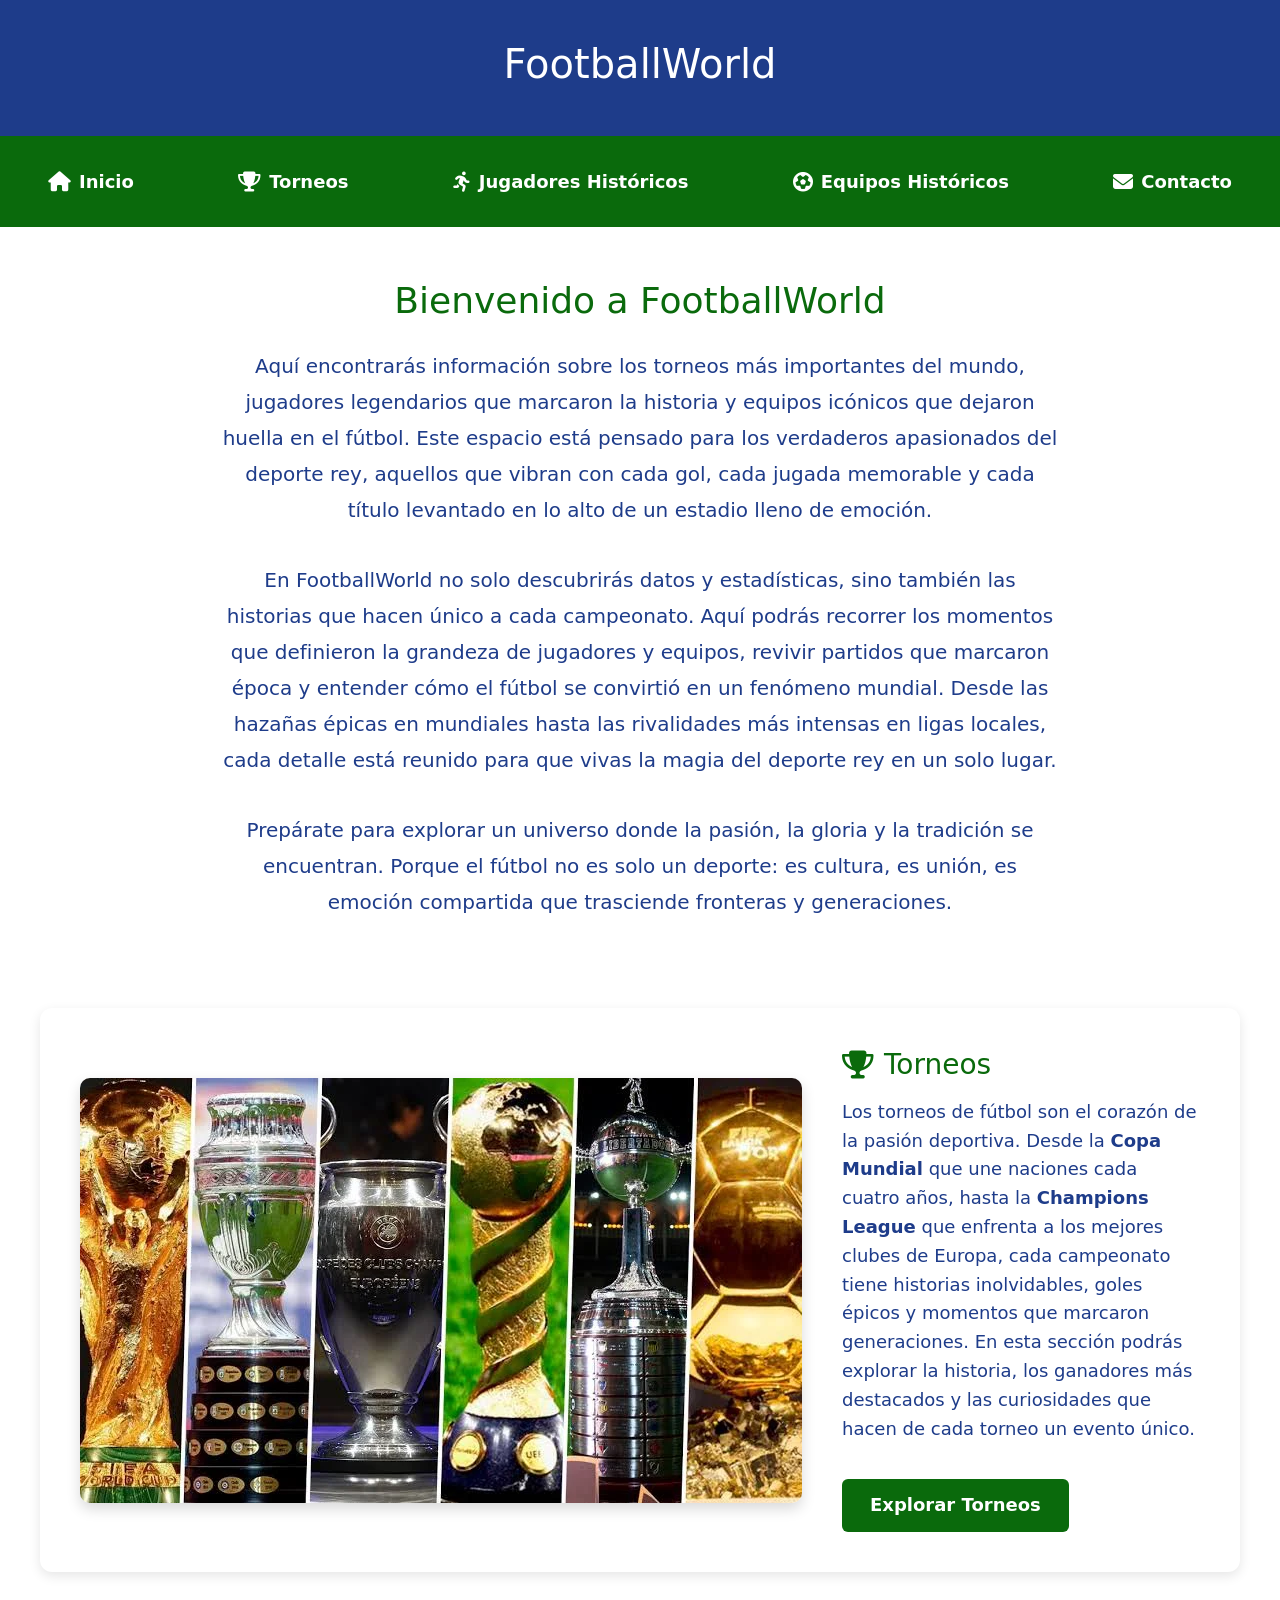
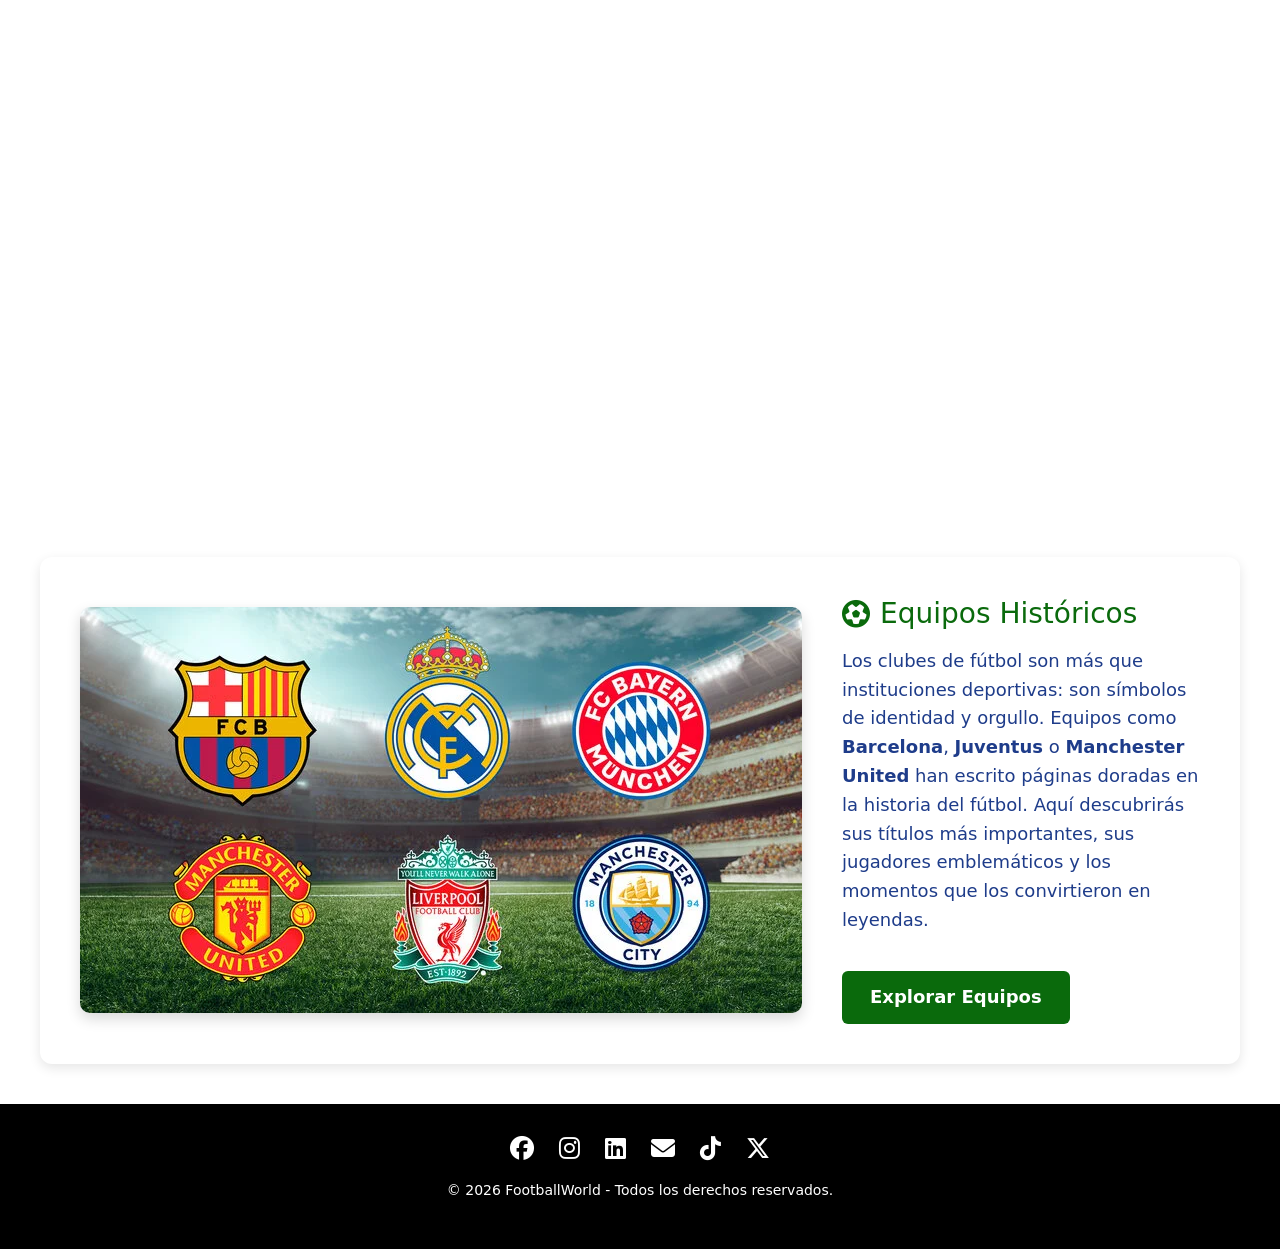
==== commit 568a0a3f: "Proyecto final" ====
--- a/index.html
+++ b/index.html
@@ -4,46 +4,108 @@
   <meta charset="UTF-8">
   <meta name="viewport" content="width=device-width, initial-scale=1.0">
   <title>FootballWorld</title>
-  <link rel="stylesheet" href="css/styles.css">
+  <link rel="stylesheet" href="assets/css/styles.css">
+  <link rel="stylesheet" href="assets/css/menu.css">
+  <link rel="stylesheet" href="assets/bootstrap/css/bootstrap.min.css">
+  <link rel="stylesheet" href="assets/bootstrap/css/bootstrap.min.css.map">
   <link rel="stylesheet" href="https://cdnjs.cloudflare.com/ajax/libs/font-awesome/6.5.0/css/all.min.css">
   <link href="https://fonts.googleapis.com/css2?family=Josefin+Sans:wght@400;600;700&display=swap" rel="stylesheet">
+  <link href="https://unpkg.com/aos@2.3.1/dist/aos.css" rel="stylesheet">
 </head>
 <body>
   <header>
     <h1>FootballWorld</h1>
   </header>
 
-  <nav>
-  <ul class="navbar">
-    <li><a href="index.html"><i class="fa-solid fa-house"></i> Inicio</a></li>
-    <li><a href="pages/torneos.html"><i class="fa-solid fa-trophy"></i> Torneos</a></li>
-    <li><a href="pages/jugadores.html"><i class="fa-solid fa-person-running"></i> Jugadores Históricos</a></li>
-    <li><a href="pages/equipos.html"><i class="fa-solid fa-futbol"></i> Equipos Históricos</a></li>
-    <li><a href="pages/contacto.html"><i class="fa-solid fa-envelope"></i> Contacto</a></li>
-  </ul>
-</nav>
+  <div id="menu-container"></div>
 
   <main id="inicio">
   <section class="intro">
     <h2>Bienvenido a FootballWorld</h2>
     <p>
-      Aquí encontrarás información sobre los torneos más importantes del mundo, 
-      jugadores legendarios que marcaron la historia y equipos icónicos que 
-      dejaron huella en el fútbol.
-    </p>
+    Aquí encontrarás información sobre los torneos más importantes del mundo, 
+    jugadores legendarios que marcaron la historia y equipos icónicos que 
+    dejaron huella en el fútbol. Este espacio está pensado para los verdaderos 
+    apasionados del deporte rey, aquellos que vibran con cada gol, cada jugada 
+    memorable y cada título levantado en lo alto de un estadio lleno de emoción.
+  </p>
+  <p>
+  En FootballWorld no solo descubrirás datos y estadísticas, sino también las 
+  historias que hacen único a cada campeonato. Aquí podrás recorrer los momentos 
+  que definieron la grandeza de jugadores y equipos, revivir partidos que marcaron 
+  época y entender cómo el fútbol se convirtió en un fenómeno mundial. Desde las 
+  hazañas épicas en mundiales hasta las rivalidades más intensas en ligas locales, 
+  cada detalle está reunido para que vivas la magia del deporte rey en un solo lugar.
+  </p>
+  <p>
+    Prepárate para explorar un universo donde la pasión, la gloria y la tradición 
+    se encuentran. Porque el fútbol no es solo un deporte: es cultura, es unión, 
+    es emoción compartida que trasciende fronteras y generaciones.
+  </p>
+  </section>
+
+  <section class="torneos-preview" data-aos="fade-right">
+    <div class="imagen">
+      <img src="/img/Torneos/copas.webp" alt="Varias copas de fútbol">
+    </div>
+    <div class="descripcion">
+      <h3><i class="fa-solid fa-trophy"></i> Torneos</h3>
+      <p>
+        Los torneos de fútbol son el corazón de la pasión deportiva. Desde la 
+        <strong>Copa Mundial</strong> que une naciones cada cuatro años, hasta la 
+        <strong>Champions League</strong> que enfrenta a los mejores clubes de Europa, 
+        cada campeonato tiene historias inolvidables, goles épicos y momentos que 
+        marcaron generaciones. En esta sección podrás explorar la historia, los 
+        ganadores más destacados y las curiosidades que hacen de cada torneo un 
+        evento único.
+      </p>
+      <a href="pages/torneos.html">Explorar Torneos</a>
+    </div>
+  </section>
+
+  <section class="jugadores-preview" data-aos="flip-up">
+    <div class="imagen">
+      <img src="/img/Jugadores/jugadores.webp" alt="Jugadores legendarios de fútbol">
+    </div>
+    <div class="descripcion">
+      <h3><i class="fa-solid fa-person-running"></i> Jugadores Históricos</h3>
+      <p>
+        El fútbol ha sido marcado por figuras que trascendieron generaciones. Desde 
+        <strong>Pelé</strong> y <strong>Maradona</strong> hasta <strong>Messi</strong> y <strong>Johan Cruyff</strong>, 
+        cada jugador dejó huella con su talento, pasión y momentos inolvidables. 
+        En esta sección podrás conocer sus trayectorias, estadísticas, anécdotas y 
+        cómo inspiraron a millones de aficionados alrededor del mundo.
+      </p>
+      <a href="pages/jugadores.html">Explorar Jugadores</a>
+    </div>
+  </section>
+
+  <section class="equipos-preview" data-aos="zoom-in">
+    <div class="imagen">
+      <img src="/img/Equipos/equipos.webp" alt="Equipos históricos de fútbol">
+    </div>
+    <div class="descripcion">
+      <h3><i class="fa-solid fa-futbol"></i> Equipos Históricos</h3>
+      <p>
+        Los clubes de fútbol son más que instituciones deportivas: son símbolos de 
+        identidad y orgullo. Equipos como <strong>Barcelona</strong>, 
+        <strong>Juventus</strong> o <strong>Manchester United</strong> han escrito páginas doradas 
+        en la historia del fútbol. Aquí descubrirás sus títulos más importantes, 
+        sus jugadores emblemáticos y los momentos que los convirtieron en leyendas.
+      </p>
+      <a href="pages/equipos.html">Explorar Equipos</a>
+    </div>
   </section>
   </main>
 
-<footer class="footer">
-  <div class="social-icons">
-    <i class="fa-brands fa-facebook"></i>
-    <i class="fa-brands fa-instagram"></i>
-    <i class="fa-brands fa-linkedin"></i>
-    <i class="fa-solid fa-envelope"></i>
-    <i class="fa-brands fa-tiktok"></i>
-    <i class="fa-brands fa-x-twitter"></i>
-  </div>
-  <p>© 2026 FootballWorld - Todos los derechos reservados.</p>
-</footer>
+  <div id="footer-container"></div>
+
+  <script src="assets/js/menu.js"></script>
+  <script src="assets/js/footer.js"></script>
+  <script src="assets/bootstrap/js/bootstrap.bundle.min.js"></script>
+  <script src="https://unpkg.com/aos@2.3.1/dist/aos.js"></script>
+  <script>
+  AOS.init();
+  </script>
 </body>
 </html>
--- a/assets/css/styles.css
+++ b/assets/css/styles.css
@@ -0,0 +1,317 @@
+html {
+  scroll-behavior: smooth;
+}
+
+:root {
+  --color-primario: #1e3c8a;
+  --color-secundario: #f5f0e1;
+  --color-acento: #0a6a0c;
+}
+
+body {
+  font-family: 'Josefin Sans', sans-serif;
+  margin: 0;
+  padding: 0;
+  background-color: var(--color-secundario);
+  color: var(--color-primario);
+}
+
+header {
+  background-color: var(--color-primario);
+  color: white;
+  text-align: center;
+  padding: 40px;
+  margin: 0;
+}
+
+.intro {
+  display: flex;
+  flex-direction: column;
+  align-items: center;
+  padding: 32px;
+  text-align: center;
+  max-width: 900px;
+  margin: 0 auto;
+}
+
+.intro h2 {
+  font-size: 36px;
+  color: var(--color-acento);
+  margin-top: 20px;
+}
+
+.intro p {
+  font-size: 20px;
+  line-height: 1.8;
+  color: var(--color-primario);
+  margin-top: 18px;
+}
+
+.jugadores {
+  padding: 32px;
+  background-color: #ffffff;
+}
+
+.jugadores h2 {
+  text-align: center;
+  color: var(--color-primario);
+  margin-bottom: 24px;
+}
+
+.jugador {
+  border: 2px solid var(--color-acento);
+  border-radius: 12px;
+  padding: 32px;
+  margin: 32px auto;
+  max-width: 800px;
+  background-color: var(--color-secundario);
+  box-shadow: 0 4px 10px rgba(0,0,0,0.1);
+}
+
+.jugador h3 {
+  color: var(--color-primario);
+  margin-bottom: 16px;
+  font-size: 26px;
+}
+
+.jugador p {
+  margin: 8px 0;
+  font-size: 18px;
+}
+
+.imagen-jugador {
+  display: block;
+  max-width: 400px;
+  margin: 0 auto 24px auto;
+  border-radius: 10px;
+}
+
+.torneos {
+  padding: 32px;
+  background-color: #ffffff;
+}
+
+.torneos h2 {
+  text-align: center;
+  color: var(--color-primario);
+  margin-bottom: 24px;
+}
+
+.torneo {
+  border: 2px solid var(--color-acento);
+  border-radius: 12px;
+  padding: 32px;
+  margin: 32px auto;
+  max-width: 800px;
+  background-color: var(--color-secundario);
+  box-shadow: 0 4px 10px rgba(0,0,0,0.1);
+}
+
+.torneo h3 {
+  color: var(--color-primario);
+  margin-bottom: 16px;
+  font-size: 26px;
+}
+
+.torneo p {
+  margin: 8px 0;
+  font-size: 18px;
+}
+
+.imagen-torneo {
+  display: block;
+  max-width: 400px;
+  margin: 0 auto 24px auto;
+  border-radius: 10px;
+}
+
+.equipos {
+  padding: 32px;
+  background-color: #ffffff;
+}
+
+.equipos h2 {
+  text-align: center;
+  color: var(--color-primario);
+  margin-bottom: 24px;
+}
+
+.equipo {
+  border: 2px solid var(--color-acento);
+  border-radius: 12px;
+  padding: 32px;
+  margin: 32px auto;
+  max-width: 800px;
+  background-color: var(--color-secundario);
+  box-shadow: 0 4px 10px rgba(0,0,0,0.1);
+}
+
+.equipo h3 {
+  color: var(--color-primario);
+  margin-bottom: 16px;
+  font-size: 26px;
+}
+
+.equipo p {
+  margin: 8px 0;
+  font-size: 18px;
+}
+
+.imagen-equipo {
+  display: block;
+  max-width: 200px;
+  margin: 0 auto 24px auto;
+}
+
+.imagen-estadio {
+  display: block;
+  max-width: 400px;
+  margin: 24px auto 0 auto;
+  border-radius: 10px;
+}
+
+.contacto {
+  background-color: #fdfdfd;
+  padding: 48px 16px;
+  border-radius: 8px;
+}
+
+.contacto h2 {
+  color: var(--color-primario);
+  margin-bottom: 16px;
+}
+
+.contacto p {
+  font-size: 20px;
+  line-height: 1.6;
+  color: var(--color-primario);
+  margin-bottom: 24px;
+}
+
+.contacto h3 {
+  font-size: 22px;
+  color: var(--color-acento);
+  margin-bottom: 20px;
+}
+
+.contacto .form-label {
+  font-size: 18px;
+  color: var(--color-primario);
+  font-weight: bold;
+}
+
+.btn-enviar {
+  background-color: var(--color-acento);
+  color: white;
+  border: none;
+  padding: 12px 32px;
+  font-size: 16px;
+  border-radius: 5px;
+  cursor: pointer;
+  transition: background-color 0.3s;
+}
+
+.btn-enviar:hover {
+  background-color: var(--color-primario); 
+}
+
+.footer {
+  background-color: #000;
+  color: white;
+  text-align: center;
+  padding: 32px 16px;
+}
+
+.social-icons {
+  margin-bottom: 16px;
+}
+
+.social-icons i {
+  font-size: 24px;
+  margin: 0 10px;
+  cursor: pointer;
+  transition: color 0.3s;
+}
+
+.social-icons i:hover {
+  color: var(--color-acento);
+}
+
+.footer p {
+  font-size: 14px;
+}
+
+.torneos-preview,
+.jugadores-preview,
+.equipos-preview {
+  display: flex;
+  align-items: center;
+  justify-content: center;
+  gap: 40px;
+  padding: 40px;
+  margin: 40px auto;
+  max-width: 1200px;
+  background-color: #ffffff;
+  border-radius: 12px;
+  box-shadow: 0 4px 12px rgba(0,0,0,0.1);
+}
+
+.torneos-preview {
+  flex-direction: row;
+}
+
+.jugadores-preview {
+  flex-direction: row-reverse;
+}
+
+.equipos-preview {
+  flex-direction: row;
+}
+
+.torneos-preview .imagen img,
+.jugadores-preview .imagen img,
+.equipos-preview .imagen img {
+  max-width: 100%;
+  border-radius: 10px;
+  box-shadow: 0 6px 14px rgba(0,0,0,0.15); 
+}
+
+.torneos-preview .descripcion,
+.jugadores-preview .descripcion,
+.equipos-preview .descripcion {
+  flex: 1;
+  font-size: 18px;
+  line-height: 1.6;
+  color: var(--color-primario);
+}
+
+.torneos-preview h3,
+.jugadores-preview h3,
+.equipos-preview h3 {
+  color: var(--color-acento);
+  font-size: 28px;
+  margin-bottom: 16px;
+  display: flex;
+  align-items: center;
+  gap: 10px;
+}
+
+.torneos-preview a,
+.jugadores-preview a,
+.equipos-preview a {
+  display: inline-block;
+  margin-top: 20px;
+  background-color: var(--color-acento);
+  color: #fff;
+  padding: 12px 28px;
+  border-radius: 6px;
+  text-decoration: none;
+  font-weight: bold;
+  transition: background-color 0.3s;
+}
+
+.torneos-preview a:hover,
+.jugadores-preview a:hover,
+.equipos-preview a:hover {
+  background-color: var(--color-primario);
+}
--- a/assets/css/menu.css
+++ b/assets/css/menu.css
@@ -0,0 +1,39 @@
+#menu-container {
+  position: sticky;
+  top: 0;
+  z-index: 1000;
+}
+nav {
+  background-color: var(--color-acento);
+  width: 100%;
+  margin: 0;
+  padding: 16px 32px;
+}
+
+.navbar {
+  list-style: none;
+  display: flex;
+  justify-content: center;
+  margin: 0;
+  padding: 0;
+  gap: 30px;
+}
+
+.navbar li {
+  margin: 0;
+}
+
+.navbar a {
+  text-decoration: none;
+  color: white;
+  font-weight: bold;
+  display: flex;
+  align-items: center;
+  gap: 8px;
+  font-size: 18px;
+  padding: 8px 16px;
+}
+
+.navbar i {
+  font-size: 20px;
+}
